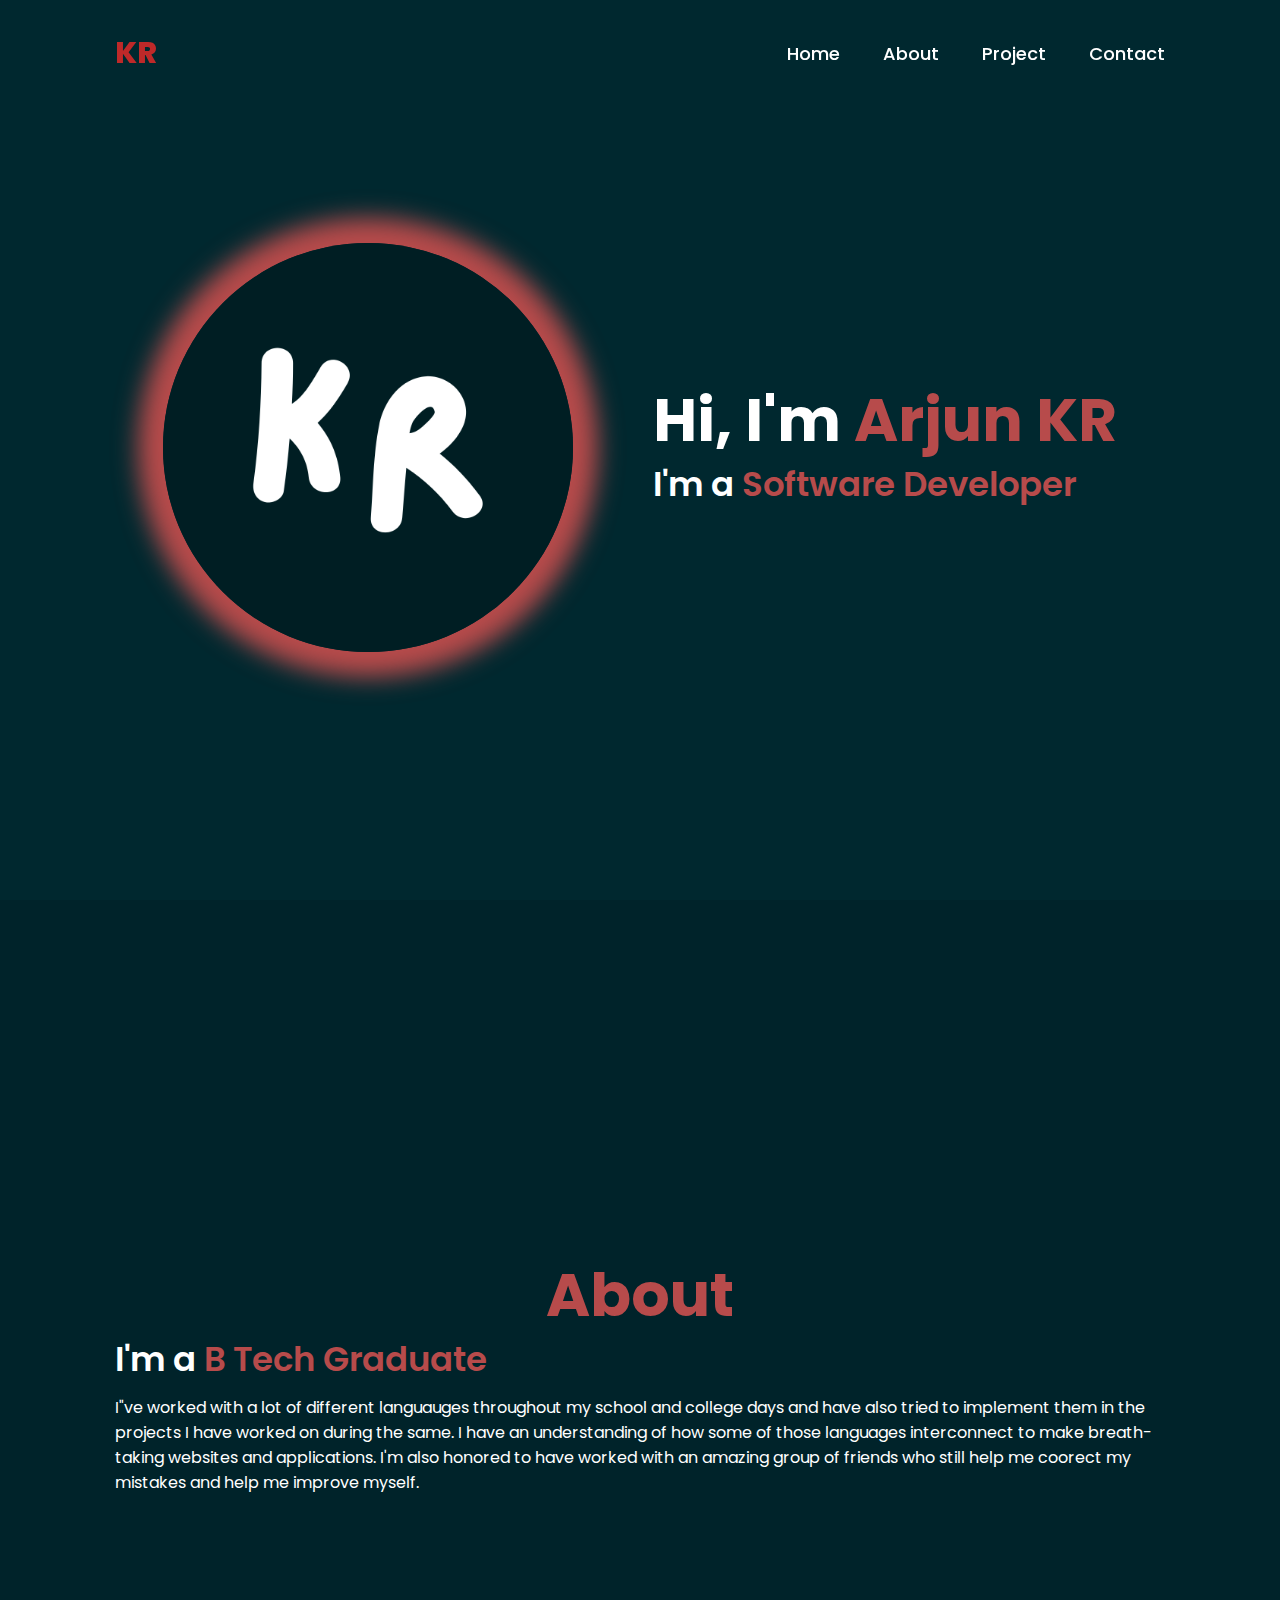
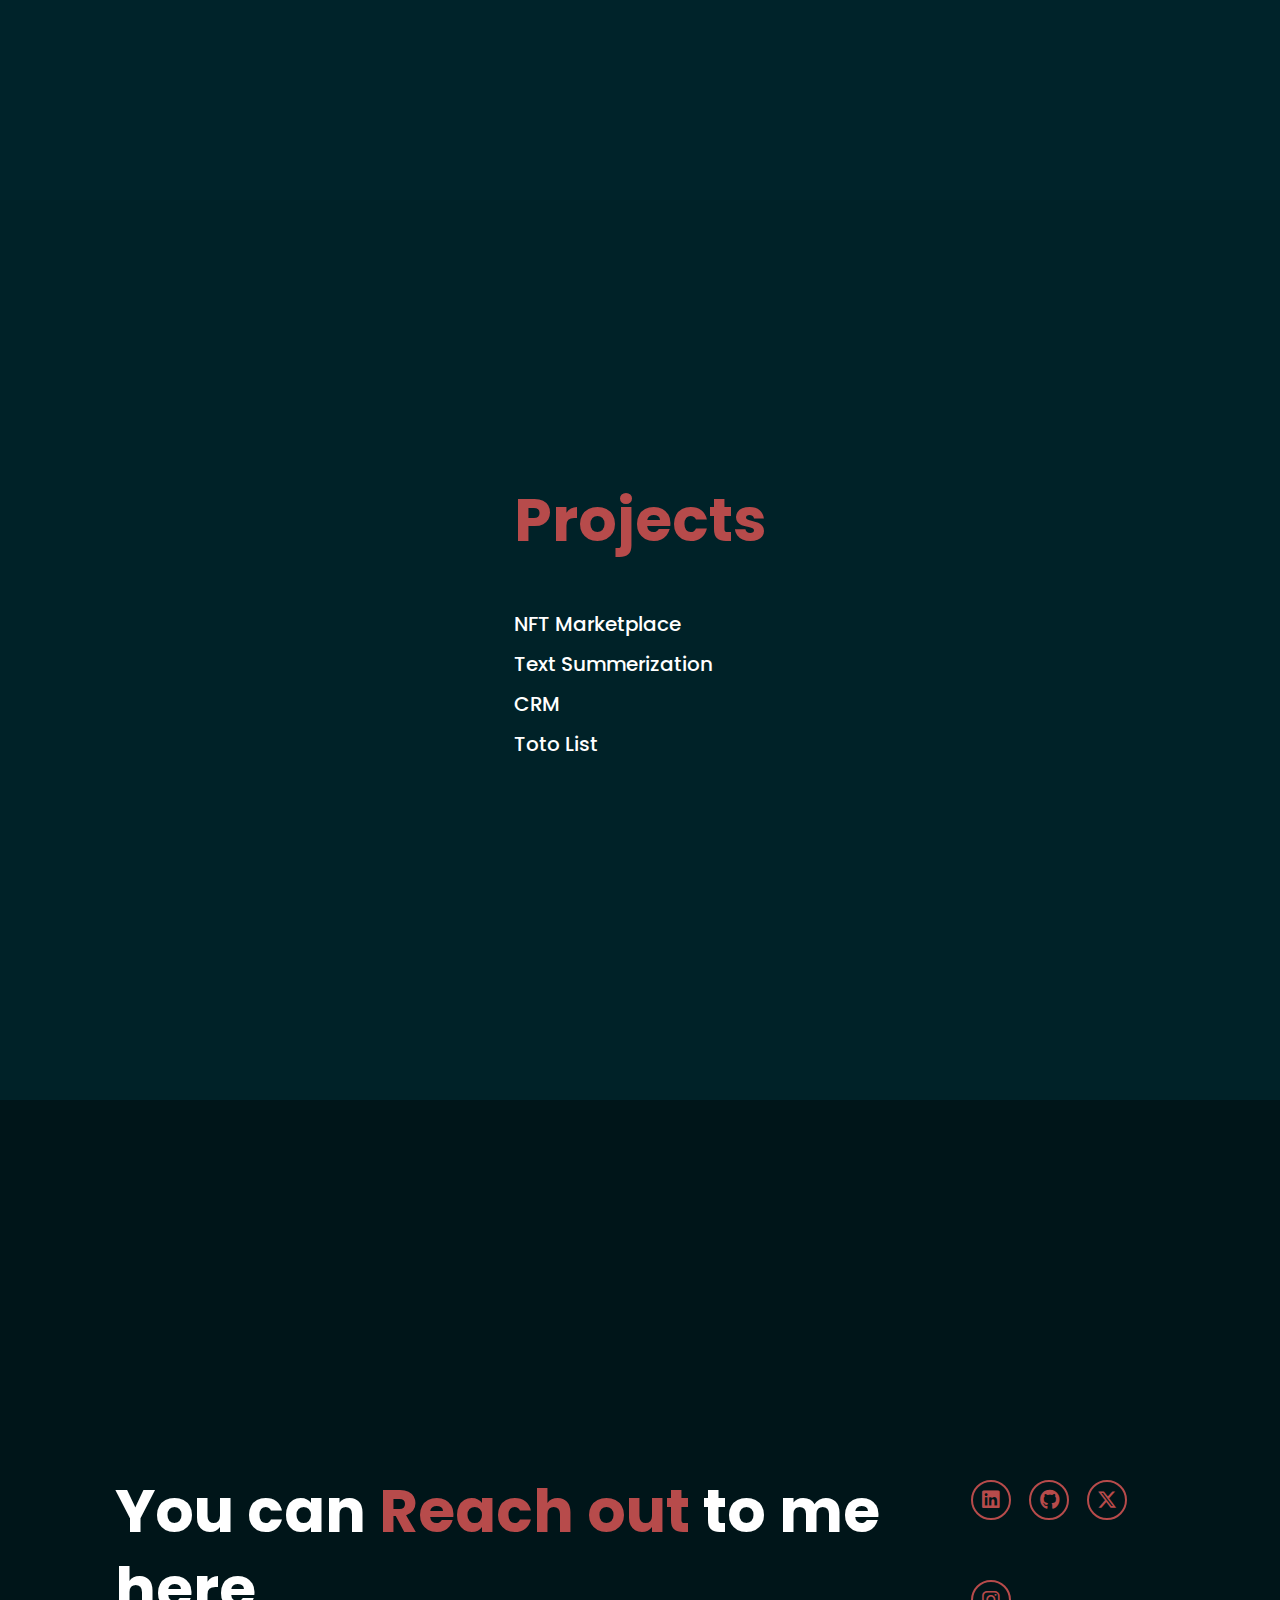
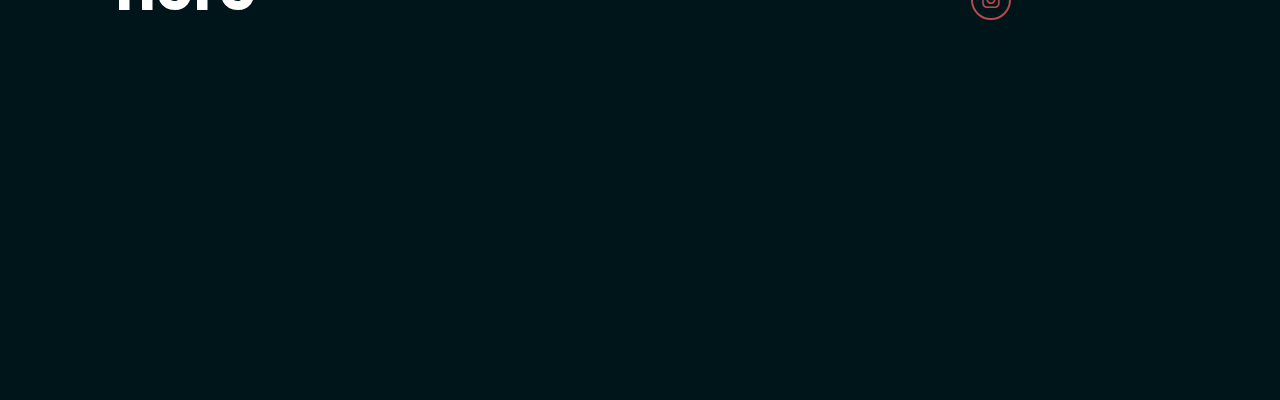
==== index.html @ 10d78e2a "Rename Portfolio.html to index.html" ====
<!DOCTYPE html>
<html lang="en">
<head>
    <meta charset="UTF-8">
    <meta name="viewport" content="width=device-width, initial-scale=1.0">
    <link rel="stylesheet" href="https://cdnjs.cloudflare.com/ajax/libs/font-awesome/6.5.2/css/all.min.css">
    <link rel="icon" href="K R (2).png" class="home-img">
    <link rel="stylesheet" href="Portfolio.css">
    <title>Portfolio</title>
</head>
<body>

    <header class="head">
        <a href="#" class="logo"> KR </a>
        <nav class="nav">
            <a href="#home" onclick="">Home</a>
            <a href="#about">About</a>
            <a href="#project">Project</a>
            <a href="#contact">Contact</a>
        </nav>
    </header>

    <section class="home" id="home">
        <div class="home-img">
            <img src="K R (2).png" alt="">
        </div>
        <div class="home-content">
            <h1>Hi, I'm <span>Arjun KR</span></h1>
            <h3 class="typing-text">I'm a <span>Software Developer</span></h3>
            </div>
    </section>

    <section class="about" id="about">
        <div class="about-content">
            <h1><span><center>About</center></span></h1>

            <h3 class="typing-text-about">I'm a <span>B Tech Graduate</span></h3>
            <p>I"ve worked with a lot of different languauges throughout my school and college days and have also tried to implement them in the projects I have worked on during the same. I have an understanding of how some of those languages interconnect to make breath-taking websites and applications. I'm also honored to have worked with an amazing group of friends who still help me coorect my mistakes and help me improve myself.</p>
            </div>
    </section>

    <section class="project" id="project">
        <div class="project-content">
            <h1><span><center>Projects</center></span></h1>
            <span>
                <h3>    
                    <ul>
                        <li>NFT Marketplace</li>
                        <li>Text Summerization</li>
                        <li>CRM</li>
                        <li></li>
                        <li>Toto List</li>
                        <li></li>
                    </ul>
                </h3> 
                </span>
            </div>
    </section>

    <section class="contact" id="contact">
        <div class="contact-content">
            <h1>You can <span>Reach out</span> to me here</h1>
            </div>
            <div class="social-icons">
                <a href="https://www.linkedin.com/in/arjun-kr-8351a5222/"><i class="fa-brands fa-linkedin"></i></a>
                <a href="https://github.com/arjunkr8841"><i class="fa-brands fa-github"></i></a>
                <a href="https://x.com/ArjunKr68007800"><i class="fa-brands fa-x-twitter"></i></a>
                <a href="#"><i class="fa-brands fa-instagram"></i></a>
            </div>
    </section>
    
</body>
</html>
---- Portfolio.css ----
@import url('https://fonts.googleapis.com/css2?family=Poppins:wght@100;200;300;400;500;600&display=swap');

/* Global Styles */
* {
    margin: 0;
    padding: 0;
    box-sizing: border-box;
    text-decoration: none;
    border: none;
    outline: none;
    font-family: 'Poppins', sans-serif;
}

html {
    font-size: 62.5%;
    scroll-behavior: smooth;
}

body {
    width: 100%;
    height: 100vh;
    overflow-x: hidden;
    background-color: rgb(0, 40, 47);
    color: white;
}

/* Header Styles */
header {
    margin-top: 20px;
    position: fixed;
    top: 0;
    left: 0;
    width: 100%;
    padding: 1rem 9%;
    background-color: transparent;
    display: flex;
    justify-content: space-between;
    align-items: center;
    z-index: 100;
}

.logo {
    font-size: 3rem;
    color: #be2929;
    font-weight: 800;
    cursor: pointer;
    transition: transform 0.5s ease;
}

.logo:hover {
    transform: scale(1.1);
}

nav a {
    font-size: 1.8rem;
    color: white;
    margin-left: 4rem;
    font-weight: 500;
    transition: color 0.3s ease, border-bottom 0.3s ease;
    border-bottom: 3px solid transparent;
}

nav a:hover,
nav a.active {
    color: #b74b4b;
    border-bottom: 3px solid #b74b4b;
}

/* Responsive Navigation */
@media (max-width: 995px) {
    nav {
        position: absolute;
        display: none;
        top: 0;
        right: 0;
        width: 40%;
        border-left: 3px solid #b74b4b;
        border-bottom: 3px solid #b74b4b;
        border-bottom-left-radius: 2rem;
        padding: 1rem;
        background-color: rgb(0, 40, 47);
    }

    nav.active {
        display: block;
    }

    nav a {
        display: block;
        font-size: 2rem;
        margin: 3rem 0;
    }

    nav a:hover,
    nav a.active {
        padding: 1rem;
        border-radius: 0.5rem;
    }
}

/* Section Styles */
section {
    min-height: 100vh;
    padding: 5rem 9%;
}

.home, .about, .project, .contact {
    display: flex;
    justify-content: center;
    align-items: center;
    gap: 8rem;
}

/* Specific Background Colors for Sections */
.home {
    background-color: rgb(0, 40, 47);
}

.about {
    background-color: rgb(0, 35, 42);
}

.project {
    background-color: rgb(0, 34, 40);
}

.contact {
    background-color: rgb(0, 21, 25);
}

.about-content, .project-content h1{
    margin-top: -50px;
}
.about-content, .project-content h3{
    margin-top: 50px;
}

/* Project List Styles */
.project-content ul {
    list-style-type: none;
    padding: 0;
}

.project-content ul li {
    font-size: 2rem;
    margin-bottom: 1rem;
    font-weight: 500;
    color: white;
    transition: color 0.3s ease;
}

.project-content ul li:hover {
    color: #b74b4b;
}


/* Text Styles */
h1 {
    font-size: 6rem;
    font-weight: 700;
    line-height: 1.3;
}

h3 {
    font-size: 4rem;
    margin-bottom: 1rem;
    font-weight: 700;
}

p {
    font-size: 1.6rem;
}

span {
    color: #b74b4b;
}

/* Home Image Styles */
.home-img {
    border-radius: 50%;
}

.home-img img {
    width: 32vw;
    border-radius: 50%;
    box-shadow: 0px 0px 25px 25px #b74b4b;
    cursor: pointer;
    transition: transform 0.2s linear;
}

.home-img img:hover {
    transform: scale(1.1);
}

/* Social Icons */
.social-icons a {
    display: inline-flex;
    justify-content: center;
    align-items: center;
    width: 4rem;
    height: 4rem;
    border: 0.2rem solid #b74b4b;
    font-size: 2rem;
    border-radius: 50%;
    margin: 3rem 1.5rem 3rem 0;
    transition: transform 0.3s ease, background-color 0.3s ease, box-shadow 0.3s ease;
    color: #b74b4b;
}

.social-icons a:hover {
    transform: scale(1.3) translateY(-5px);
    background-color: #b74b4b;
    color: black;
    box-shadow: 0 0 25px #b74b4b;
}

/* Button Styles */
.btn {
    display: inline-block;
    padding: 1rem 2.8rem;
    background-color: black;
    border-radius: 4rem;
    font-size: 1.6rem;
    color: #b74b4b;
    letter-spacing: 0.3rem;
    font-weight: 600;
    border: 2px solid #b74b4b;
    transition: transform 0.3s ease, background-color 0.3s ease, box-shadow 0.3s ease;
    cursor: pointer;
}

.btn:hover {
    transform: scale(1.03);
    background-color: #b74b4b;
    color: black;
    box-shadow: 0 0 25px #b74b4b;
}

/* Typing Effect */
.typing-text, .typing-text-about, .typing-text-project {
    font-size: 3.4rem;
    font-weight: 600;
    position: relative;
    overflow: hidden;
}

.typing-text span, .typing-text-about span, .typing-text-project span {
    animation: words 20s infinite;
    color: #b74b4b;
    display: inline-block;
}

.typing-text::after, .typing-text-about::after, .typing-text-project::after {
    content: "";
    background-color: inherit;
    position: absolute;
    width: calc(100% + 8px);
    height: 100%;
    border-left: 3px solid inherit;
    right: -8px;
}

/* Responsive Styles */
@media (max-width: 995px) {
    .home {
        flex-direction: column;
        margin: 5rem 4rem;
    }

    .home-content h1 {
        font-size: 5rem;
    }

    .home-img img {
        width: 70vw;
        margin-top: 4rem;
    }
}
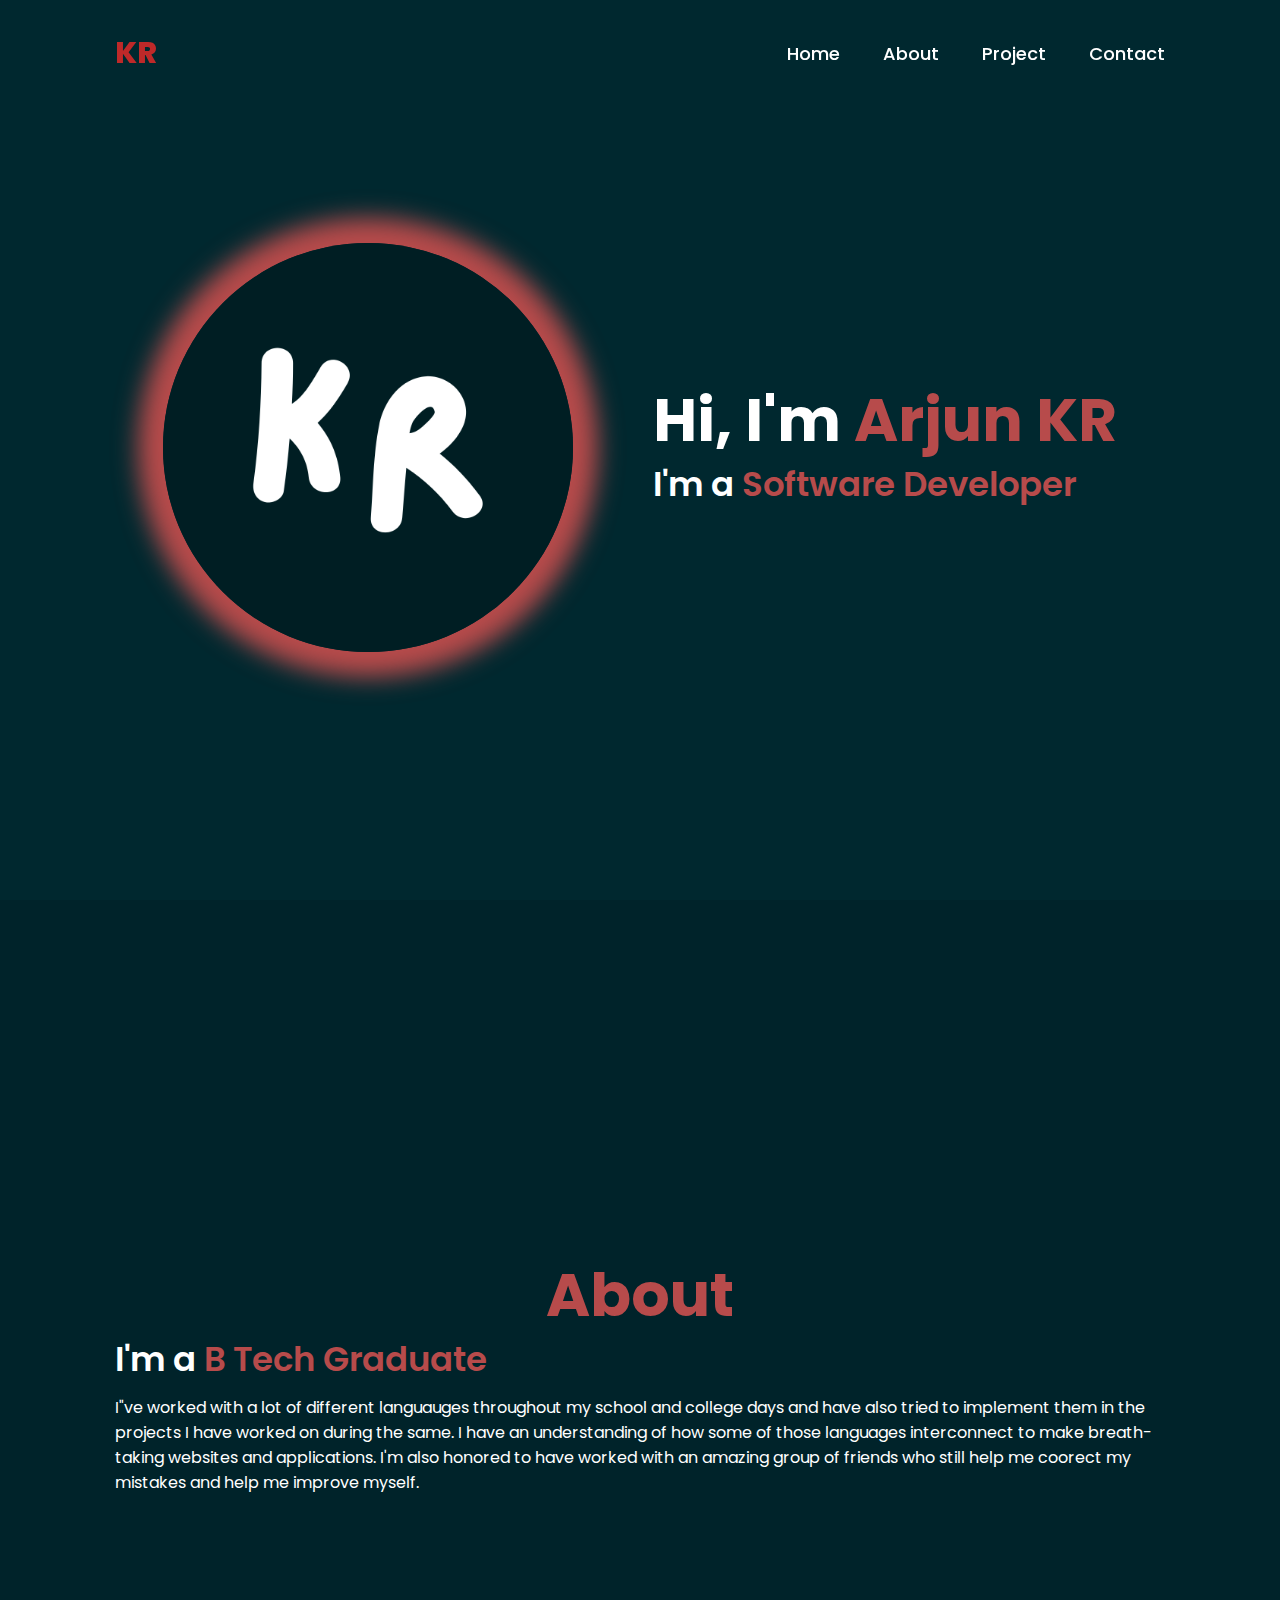
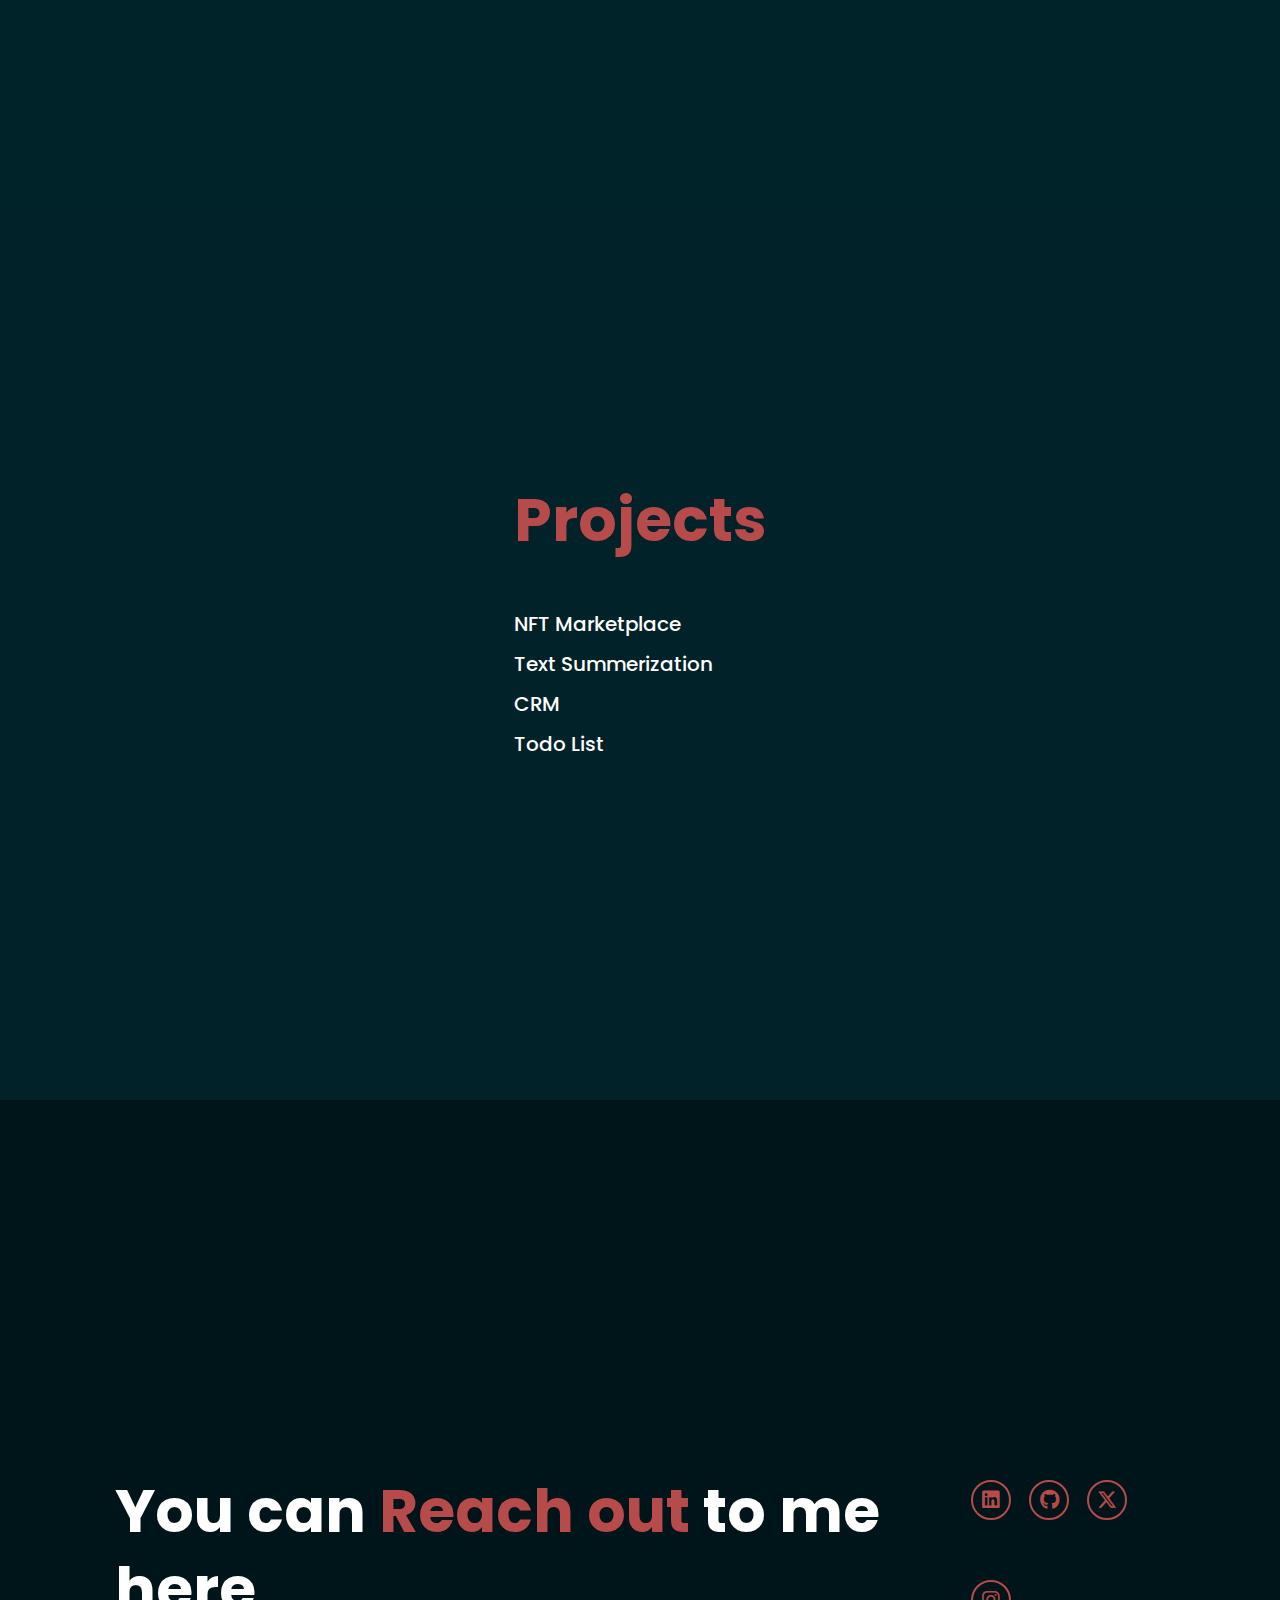
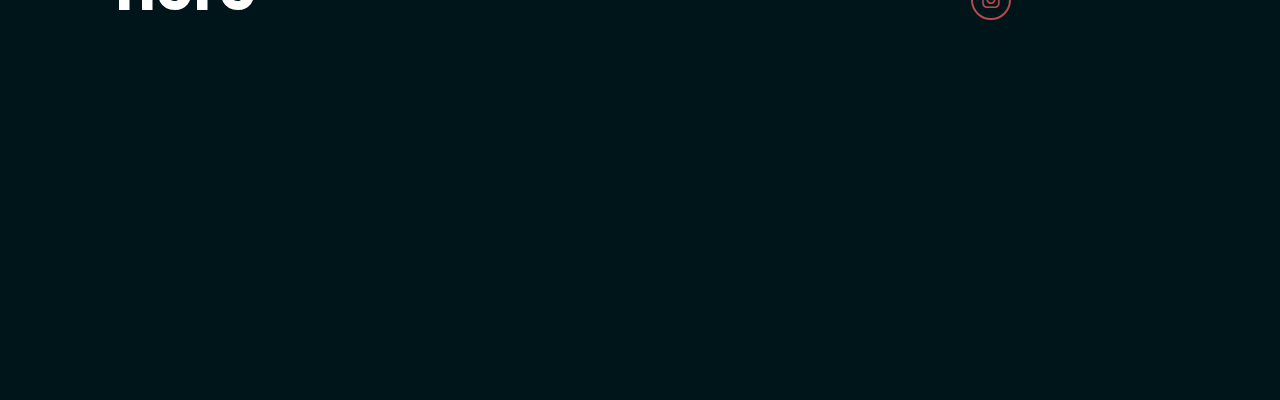
==== commit 71d16c3d: "Update index.html" ====
--- a/index.html
+++ b/index.html
@@ -49,7 +49,7 @@
                         <li>Text Summerization</li>
                         <li>CRM</li>
                         <li></li>
-                        <li>Toto List</li>
+                        <li>Todo List</li>
                         <li></li>
                     </ul>
                 </h3> 
